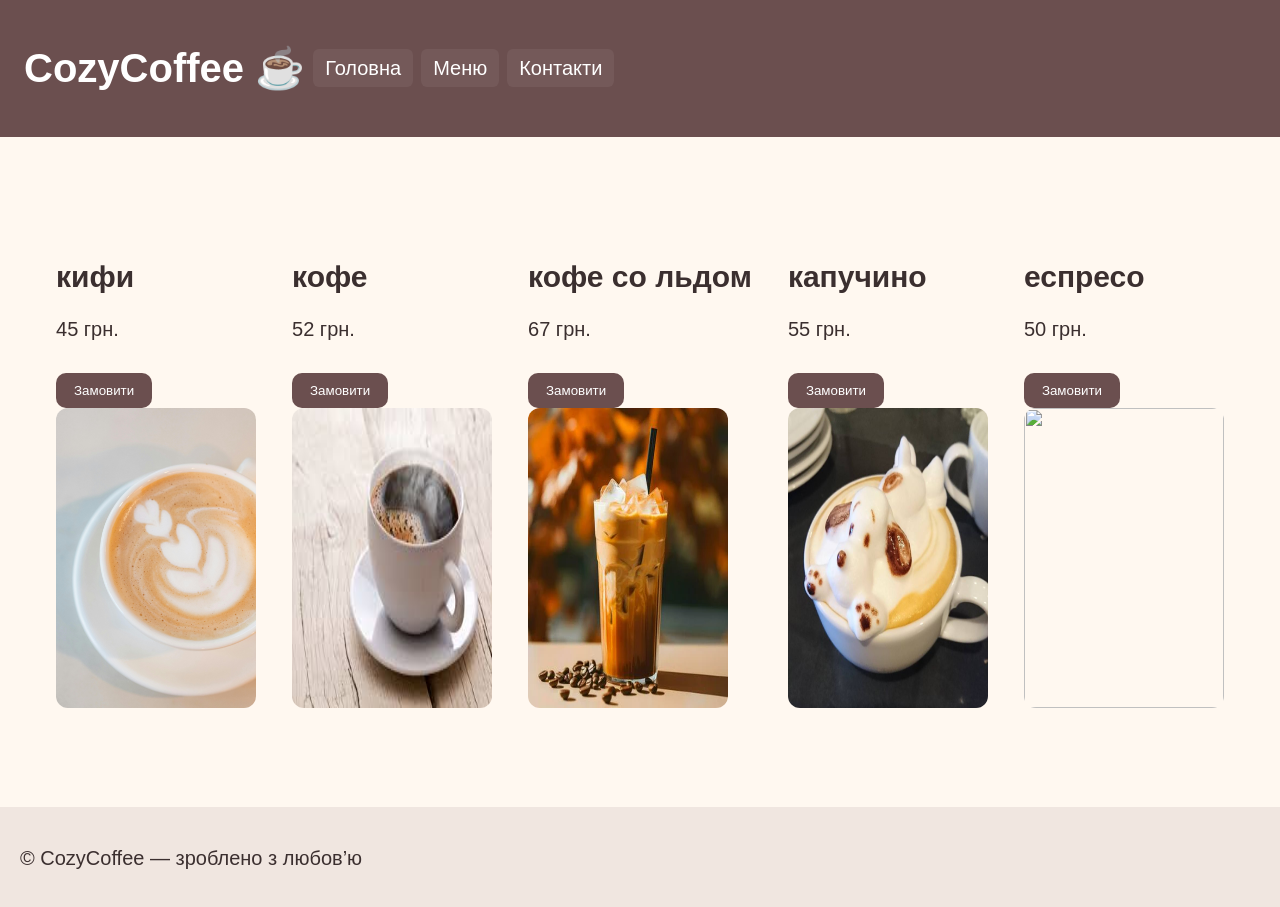
==== index.html @ 2aae3c36 "Add files via upload" ====
<html>
<head>
    <link rel="stylesheet" href="style.css">
</head>
<body>
<header>
    <h1 class="logo">CozyCoffee ☕</h1>
    <nav class="menu">
        <ul class="menu-list">
            <li><a href="#">Головна</a></li>
            <li><a href="#">Меню</a></li>
            <li><a href="#">Контакти</a></li>
        </ul>
    </nav>
</header>

<main class="hero">
    <div class="produkt">
    <div class="coffee-text">
        <h2>кифи</h2>
        <p>45 грн.</p>
        <button class="order">Замовити</button>
    </div>
    <img class="coffee-img" src="5.jpg" alt="">
</div>
    <div class="produkt">
    <div class="coffee-text">
        <h2>кофе</h2>
        <p>52 грн.</p>
        <button class="order">Замовити</button>
    </div>
    <img class="coffee-img" src="4.jpg" alt="">
</div>
    <div class="produkt">
    <div class="coffee-text">
        <h2>кофе со льдом</h2>
        <p>67 грн.</p>
        <button class="order">Замовити</button>
    </div>
    <img class="coffee-img" src="3.webp" alt="">
</div>
<div class="produkt">
    <div class="coffee-text">
        <h2>капучино</h2>
        <p>55 грн.</p>
        <button class="order">Замовити</button>
    </div>
    <img class="coffee-img" src="2.jpg" alt="">
</div>

<div class="produkt">
    <div class="coffee-text">
        <h2>еспресо</h2>
        <p>50 грн.</p>
        <button class="order">Замовити</button>
    </div>
    <img class="coffee-img" src="1.jpg" alt="">
</div>
</main>

<footer class="footer">
    <p>© CozyCoffee — зроблено з любов’ю</p>
</footer>

</body>
</html>
---- style.css ----
body {
    margin: 0;
    font-family: "Segoe UI", Roboto, Arial, sans-serif;
    background: #fff8f0;
    color: #3b2f2f;
   font-size: 20px;
}

.menu-list {
    list-style: none; /* (Вже тут, щоб прибрати крапки) */
    padding: 0;
    margin: 0;
    /* --- ДОДАЙ FLEX ТУТ --- */
    display: flex;
    align-items: center;
    
   
}

header {
    padding: 18px 24px;
    background: #6b4f4f;
    color: white;
    /* --- ДОДАЙ FLEX ТУТ --- */
    display:flex ;
    align-items: center;
    
   
}

.menu-list a {
    color: white;
    text-decoration: none;
    padding: 8px 12px;
    border-radius: 6px;
    background: rgba(255, 255, 255, 0.06);
    margin-left: 8px;
}

.coffee-img {
    width: 200px;
    height: 300px;
    border-radius: 12px;
}

.order {
    margin-top: 12px;
    padding: 10px 18px;
    border: none;
    border-radius: 10px;
    background: #6b4f4f;
    color: white;
    cursor: pointer;
}

.hero {
    padding: 20px;
    /* --- ДОДАЙ FLEX ТУТ --- */
    display: flex;
    min-height: 70vh;
    align-items: center;
    justify-content: space-evenly;
  
   
}

.footer {
    padding: 20px;
    height: 60px;
    background: #f0e6e0;
}
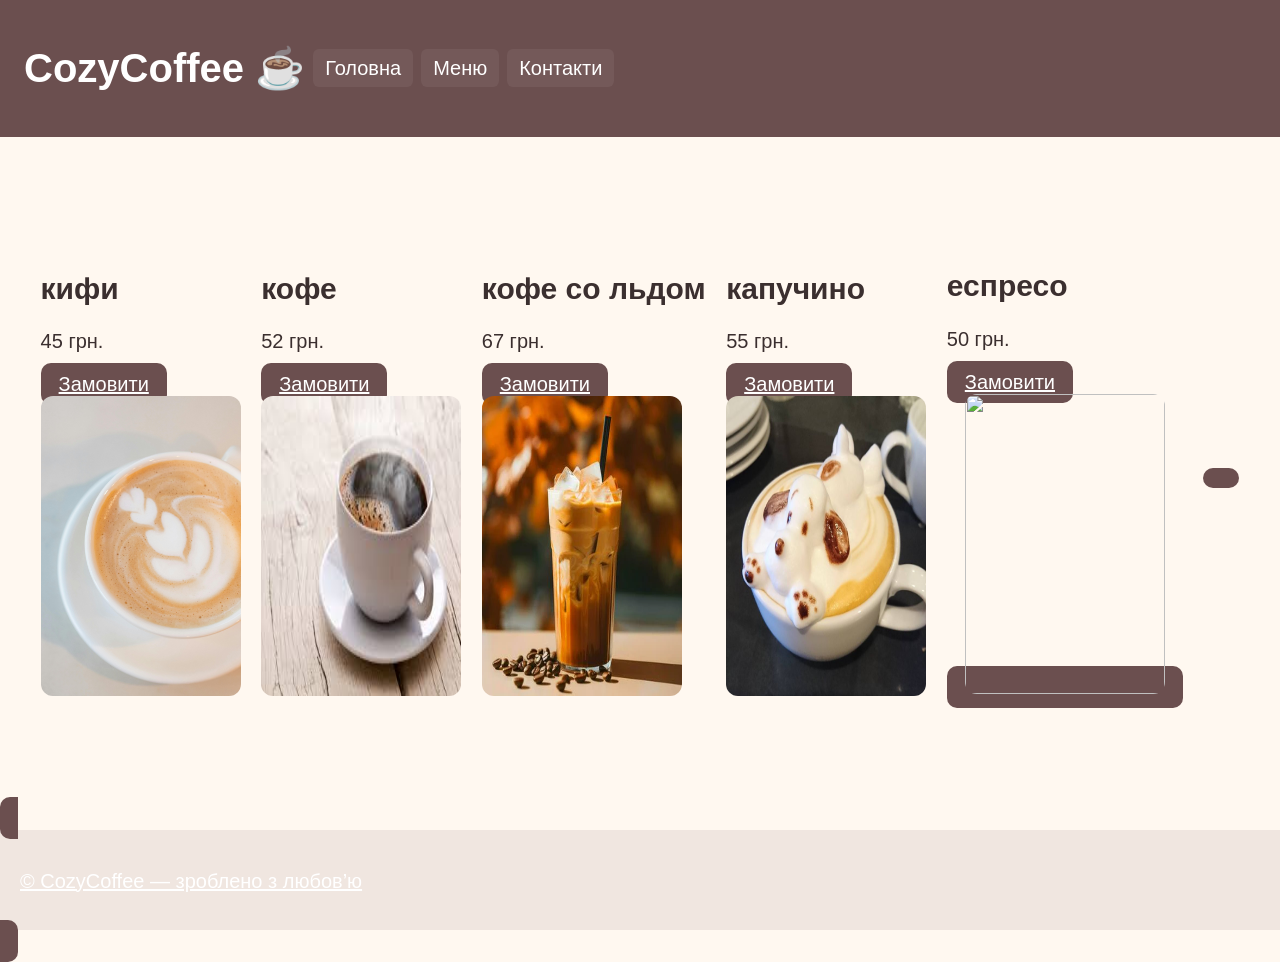
==== commit 7e585343: "Update index.html" ====
--- a/index.html
+++ b/index.html
@@ -19,7 +19,7 @@
     <div class="coffee-text">
         <h2>кифи</h2>
         <p>45 грн.</p>
-        <button class="order">Замовити</button>
+        <a href="замовити.html" class="order">Замовити</a>
     </div>
     <img class="coffee-img" src="5.jpg" alt="">
 </div>
@@ -27,7 +27,7 @@
     <div class="coffee-text">
         <h2>кофе</h2>
         <p>52 грн.</p>
-        <button class="order">Замовити</button>
+        <a href="замовити.html" class="order">Замовити</a>
     </div>
     <img class="coffee-img" src="4.jpg" alt="">
 </div>
@@ -35,7 +35,7 @@
     <div class="coffee-text">
         <h2>кофе со льдом</h2>
         <p>67 грн.</p>
-        <button class="order">Замовити</button>
+        <a href="замовити.html" class="order">Замовити</a>
     </div>
     <img class="coffee-img" src="3.webp" alt="">
 </div>
@@ -43,7 +43,7 @@
     <div class="coffee-text">
         <h2>капучино</h2>
         <p>55 грн.</p>
-        <button class="order">Замовити</button>
+        <a href="замовити.html" class="order">Замовити</a>
     </div>
     <img class="coffee-img" src="2.jpg" alt="">
 </div>
@@ -52,7 +52,7 @@
     <div class="coffee-text">
         <h2>еспресо</h2>
         <p>50 грн.</p>
-        <button class="order">Замовити</button>
+        <a href="замовити.html" class="order">Замовити</button>
     </div>
     <img class="coffee-img" src="1.jpg" alt="">
 </div>
@@ -63,4 +63,4 @@
 </footer>
 
 </body>
-</html>+</html>
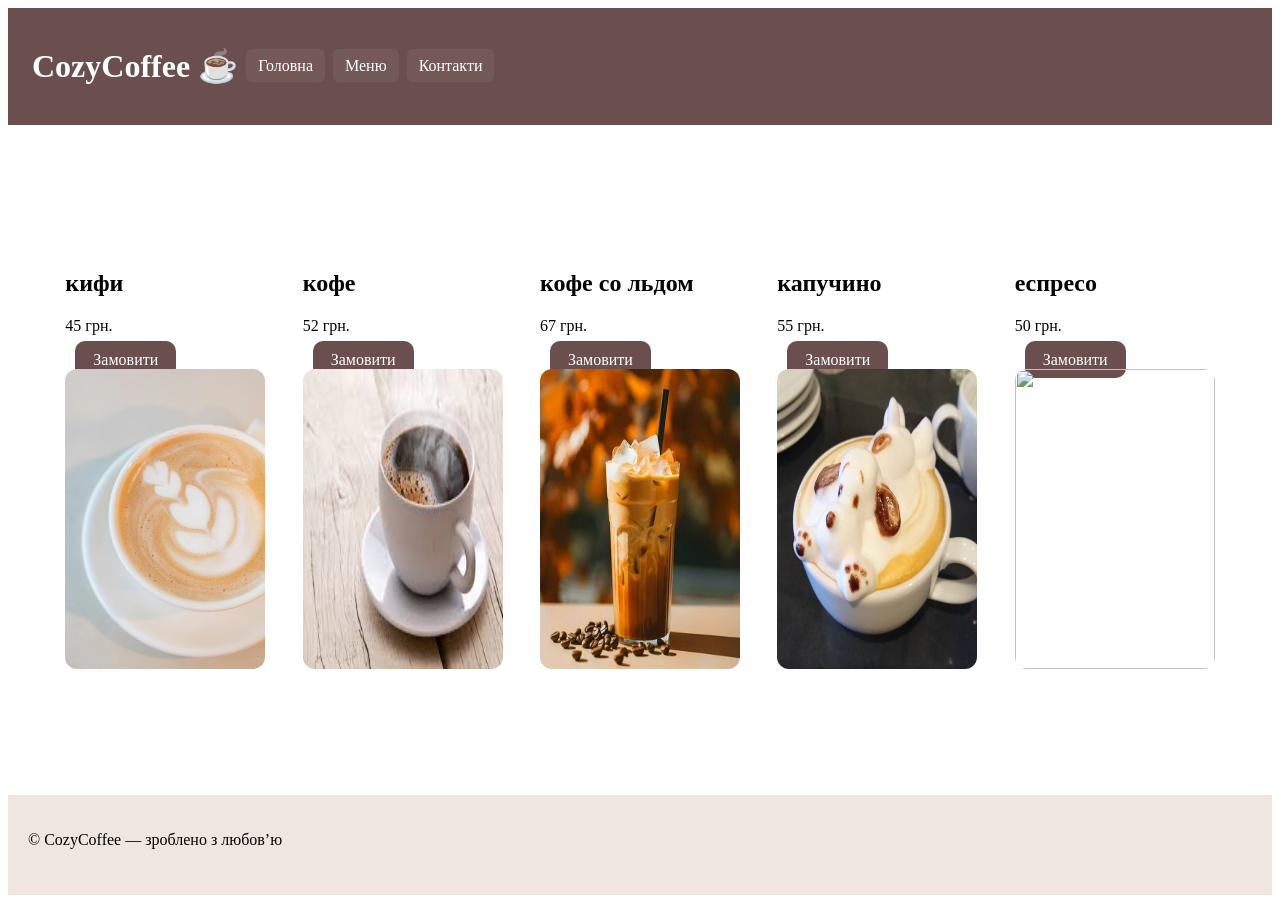
==== commit f2ac30c9: "Update index.html" ====
--- a/index.html
+++ b/index.html
@@ -52,7 +52,7 @@
     <div class="coffee-text">
         <h2>еспресо</h2>
         <p>50 грн.</p>
-        <a href="замовити.html" class="order">Замовити</button>
+        <a href="замовити.html" class="order">Замовити</a>
     </div>
     <img class="coffee-img" src="1.jpg" alt="">
 </div>
--- a/style.css
+++ b/style.css
@@ -1,4 +1,4 @@
-body {
+ody {
     margin: 0;
     font-family: "Segoe UI", Roboto, Arial, sans-serif;
     background: #fff8f0;
@@ -51,6 +51,8 @@
     background: #6b4f4f;
     color: white;
     cursor: pointer;
+    text-decoration: none;
+    margin: 10px;
 }
 
 .hero {
@@ -68,4 +70,10 @@
     padding: 20px;
     height: 60px;
     background: #f0e6e0;
-}+}
+form{
+display: block;
+width: 450px;
+text-align: left;
+margin-left: 50px;
+}
